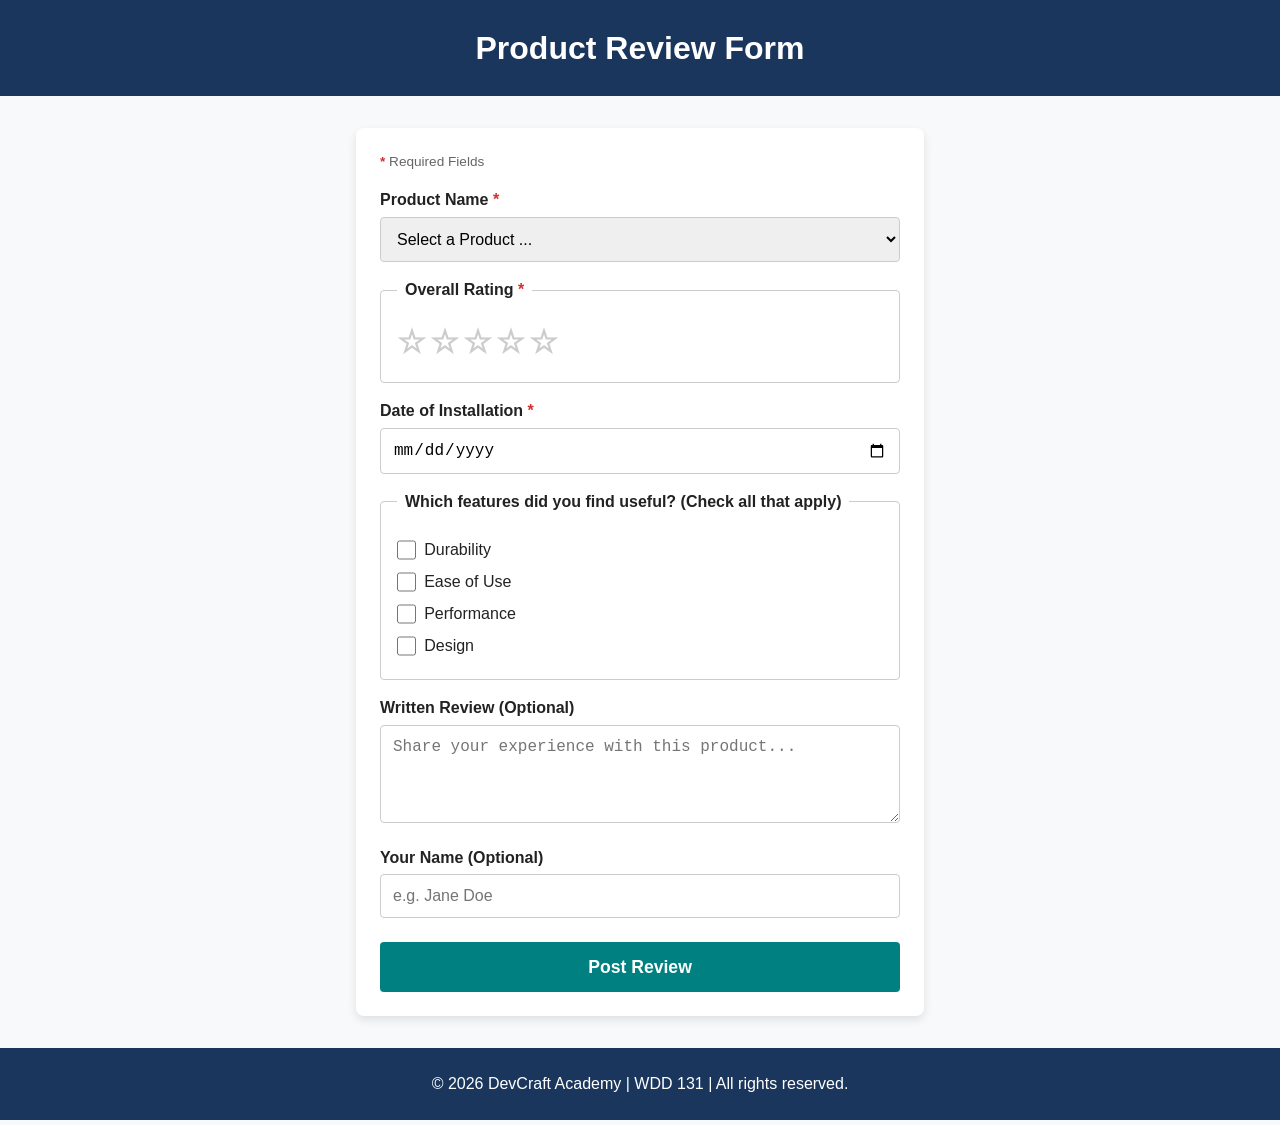
==== form.html @ b365c866 "Complete W05 Product Review Form and Review confirmation" ====
<!DOCTYPE html>
<html lang="en">
<head>
    <meta charset="UTF-8">
    <meta name="viewport" content="width=device-width, initial-scale=1.0">
    <title>Product Review - DevCraft Academy</title>
    <meta name="description" content="Submit a product review for DevCraft Academy learning materials and tools.">
    <meta name="author" content="Your Name">
    <link rel="stylesheet" href="styles/form.css">
    <script src="scripts/form.js" defer></script>
</head>
<body>
    <header>
        <h1>Product Review Form</h1>
    </header>

    <main>
        <form method="get" action="review.html" class="wf1">
            <p class="required-note"><span class="required">*</span> Required Fields</p>

            <!-- Product Name -->
            <label for="productName">Product Name <span class="required">*</span></label>
            <select id="productName" name="productName" required>
                <option value="" disabled selected>Select a Product ...</option>
            </select>

            <!-- Overall Rating -->
            <fieldset class="rating-fieldset">
                <legend>Overall Rating <span class="required">*</span></legend>
                <div class="rating">
                    <input type="radio" id="star5" name="rating" value="5" required><label for="star5" title="5 stars">☆</label>
                    <input type="radio" id="star4" name="rating" value="4" required><label for="star4" title="4 stars">☆</label>
                    <input type="radio" id="star3" name="rating" value="3" required><label for="star3" title="3 stars">☆</label>
                    <input type="radio" id="star2" name="rating" value="2" required><label for="star2" title="2 stars">☆</label>
                    <input type="radio" id="star1" name="rating" value="1" required><label for="star1" title="1 star">☆</label>
                </div>
            </fieldset>

            <!-- Date of Installation -->
            <label for="installDate">Date of Installation <span class="required">*</span></label>
            <input type="date" id="installDate" name="installDate" required>

            <!-- Useful Features -->
            <fieldset class="checkbox-fieldset">
                <legend>Which features did you find useful? (Check all that apply)</legend>
                <label><input type="checkbox" id="feature-durability" name="features" value="durability"> Durability</label>
                <label><input type="checkbox" id="feature-ease" name="features" value="ease_of_use"> Ease of Use</label>
                <label><input type="checkbox" id="feature-performance" name="features" value="performance"> Performance</label>
                <label><input type="checkbox" id="feature-design" name="features" value="design"> Design</label>
            </fieldset>

            <!-- Written Review -->
            <label for="writtenReview">Written Review (Optional)</label>
            <textarea id="writtenReview" name="writtenReview" rows="4" placeholder="Share your experience with this product..."></textarea>

            <!-- User Name -->
            <label for="userName">Your Name (Optional)</label>
            <input type="text" id="userName" name="userName" placeholder="e.g. Jane Doe">

            <!-- Submit Button -->
            <input type="submit" value="Post Review" class="submit-btn">
        </form>
    </main>

    <footer>
        <p>&copy; 2026 DevCraft Academy | WDD 131 | All rights reserved.</p>
    </footer>
</body>
</html>
---- styles/form.css ----
:root {
    --primary-color: #1B365D;
    --secondary-color: #008080;
    --background-color: #F8F9FA;
    --text-color: #222222;
    --form-bg: #FFFFFF;
    --border-color: #CCCCCC;
}

* {
    box-sizing: border-box;
    margin: 0;
    padding: 0;
}

body {
    font-family: Arial, Helvetica, sans-serif;
    background-color: var(--background-color);
    color: var(--text-color);
    line-height: 1.5;
}

header {
    background-color: var(--primary-color);
    color: #FFFFFF;
    text-align: center;
    padding: 1.5rem;
}

main {
    max-width: 600px;
    margin: 2rem auto;
    padding: 0 1rem;
}

.wf1 {
    background-color: var(--form-bg);
    padding: 1.5rem;
    border-radius: 8px;
    box-shadow: 0 4px 10px rgba(0, 0, 0, 0.1);
}

.required-note {
    font-size: 0.85rem;
    margin-bottom: 1rem;
    color: #666666;
}

.required {
    color: #D32F2F;
    font-weight: bold;
}

label {
    display: block;
    font-weight: bold;
    margin-top: 1rem;
    margin-bottom: 0.3rem;
}

input[type="text"],
input[type="date"],
select,
textarea {
    width: 100%;
    padding: 0.75rem;
    border: 1px solid var(--border-color);
    border-radius: 4px;
    font-size: 1rem;
}

fieldset {
    border: 1px solid var(--border-color);
    padding: 1rem;
    border-radius: 4px;
    margin-top: 1rem;
}

legend {
    font-weight: bold;
    padding: 0 0.5rem;
}

.checkbox-fieldset label {
    display: flex;
    align-items: center;
    gap: 0.5rem;
    font-weight: normal;
    margin-top: 0.5rem;
    cursor: pointer;
}

.checkbox-fieldset input[type="checkbox"] {
    width: 1.2rem;
    height: 1.2rem;
}

/* Star Rating Style */
.rating {
    display: flex;
    flex-direction: row-reverse;
    justify-content: flex-end;
    gap: 0.25rem;
}

.rating input {
    display: none;
}

.rating label {
    font-size: 2rem;
    color: #CCCCCC;
    cursor: pointer;
    margin: 0;
}

.rating input:checked ~ label,
.rating label:hover,
.rating label:hover ~ label {
    color: #FFB400;
}

.submit-btn {
    display: block;
    width: 100%;
    background-color: var(--secondary-color);
    color: #FFFFFF;
    border: none;
    padding: 0.9rem;
    font-size: 1.1rem;
    font-weight: bold;
    border-radius: 4px;
    margin-top: 1.5rem;
    cursor: pointer;
}

.submit-btn:hover {
    background-color: #006666;
}

/* Confirmation Page */
.confirmation-container {
    text-align: center;
    background: #FFFFFF;
    padding: 2rem;
    border-radius: 8px;
    box-shadow: 0 4px 10px rgba(0,0,0,0.1);
}

.counter-box {
    margin: 1.5rem 0;
    font-size: 1.2rem;
    font-weight: bold;
    color: var(--primary-color);
}

.back-link {
    display: inline-block;
    padding: 0.75rem 1.5rem;
    background-color: var(--primary-color);
    color: #FFFFFF;
    text-decoration: none;
    border-radius: 4px;

}

footer {
    text-align: center;
    padding: 1.5rem;
    background-color: var(--primary-color);
    color: #FFFFFF;
    margin-top: 2rem;
}
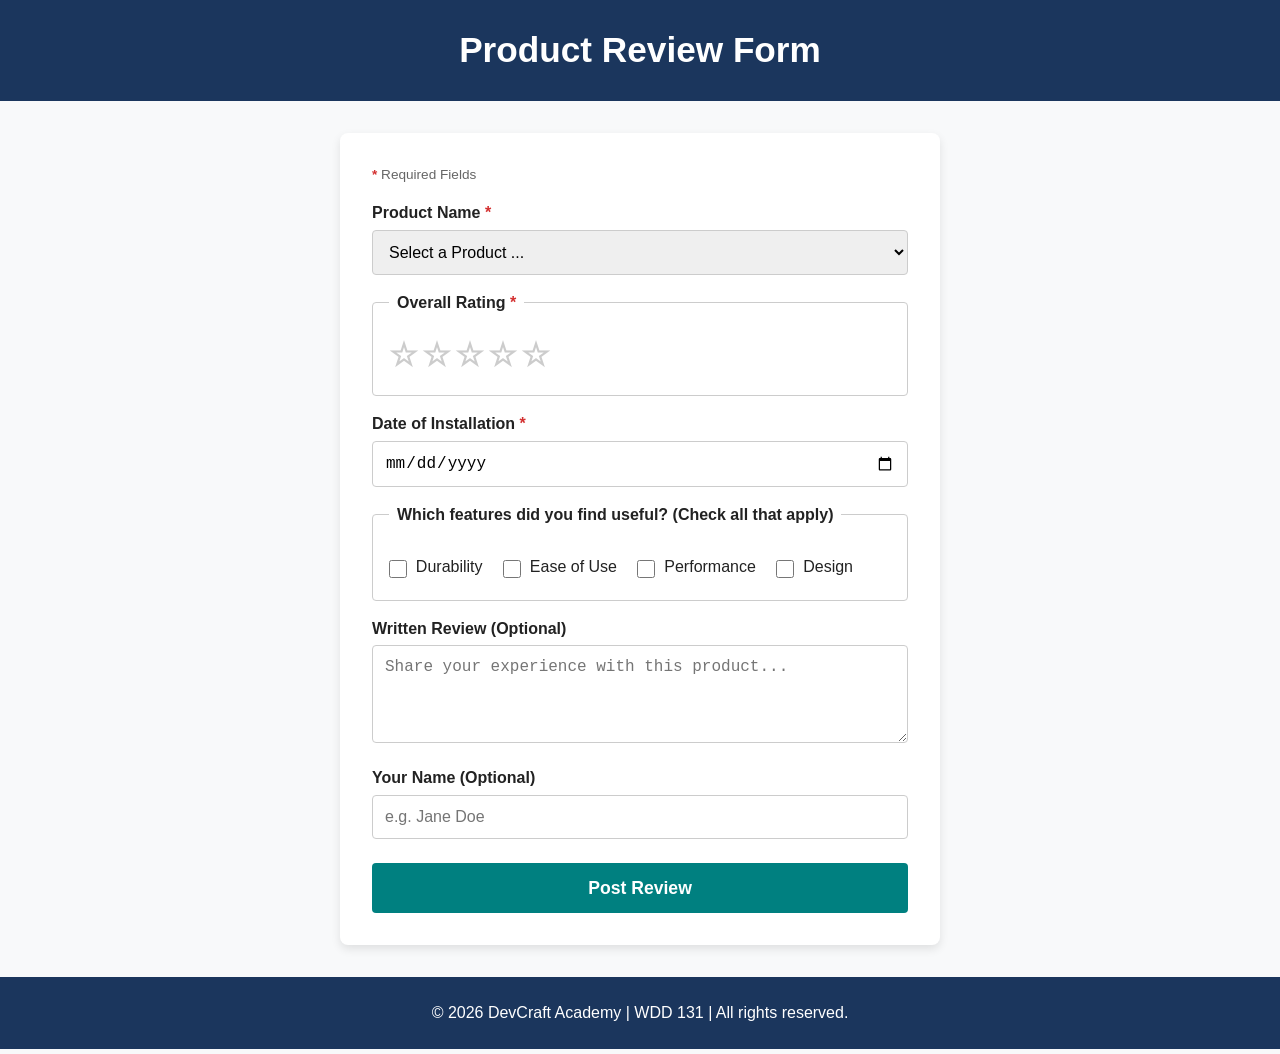
==== commit 7364cf43: "Fix form label explicit associations and add CSS media query" ====
--- a/form.html
+++ b/form.html
@@ -40,14 +40,22 @@
             <label for="installDate">Date of Installation <span class="required">*</span></label>
             <input type="date" id="installDate" name="installDate" required>
 
-            <!-- Useful Features -->
-            <fieldset class="checkbox-fieldset">
-                <legend>Which features did you find useful? (Check all that apply)</legend>
-                <label><input type="checkbox" id="feature-durability" name="features" value="durability"> Durability</label>
-                <label><input type="checkbox" id="feature-ease" name="features" value="ease_of_use"> Ease of Use</label>
-                <label><input type="checkbox" id="feature-performance" name="features" value="performance"> Performance</label>
-                <label><input type="checkbox" id="feature-design" name="features" value="design"> Design</label>
-            </fieldset>
+           <!-- Useful Features -->
+<fieldset class="checkbox-fieldset">
+    <legend>Which features did you find useful? (Check all that apply)</legend>
+    
+    <input type="checkbox" id="feature-durability" name="features" value="durability">
+    <label for="feature-durability">Durability</label>
+
+    <input type="checkbox" id="feature-ease" name="features" value="ease_of_use">
+    <label for="feature-ease">Ease of Use</label>
+
+    <input type="checkbox" id="feature-performance" name="features" value="performance">
+    <label for="feature-performance">Performance</label>
+
+    <input type="checkbox" id="feature-design" name="features" value="design">
+    <label for="feature-design">Design</label>
+</fieldset>
 
             <!-- Written Review -->
             <label for="writtenReview">Written Review (Optional)</label>
--- a/styles/form.css
+++ b/styles/form.css
@@ -81,18 +81,29 @@
     padding: 0 0.5rem;
 }
 
-.checkbox-fieldset label {
-    display: flex;
-    align-items: center;
-    gap: 0.5rem;
-    font-weight: normal;
-    margin-top: 0.5rem;
-    cursor: pointer;
+/* Checkbox Styling */
+.checkbox-fieldset {
+    border: 1px solid var(--border-color);
+    padding: 1rem;
+    border-radius: 4px;
+    margin-top: 1rem;
 }
 
 .checkbox-fieldset input[type="checkbox"] {
-    width: 1.2rem;
-    height: 1.2rem;
+    margin-top: 0.75rem;
+    margin-right: 0.3rem;
+    width: 1.1rem;
+    height: 1.1rem;
+    vertical-align: middle;
+}
+
+.checkbox-fieldset label {
+    display: inline-block;
+    font-weight: normal;
+    margin-top: 0.75rem;
+    margin-right: 1rem;
+    cursor: pointer;
+    vertical-align: middle;
 }
 
 /* Star Rating Style */
@@ -161,7 +172,6 @@
     color: #FFFFFF;
     text-decoration: none;
     border-radius: 4px;
-
 }
 
 footer {
@@ -170,4 +180,19 @@
     background-color: var(--primary-color);
     color: #FFFFFF;
     margin-top: 2rem;
+}
+
+/* Media Query (Required by Audit Tool) */
+@media screen and (min-width: 600px) {
+    main {
+        padding: 0;
+    }
+
+    .wf1 {
+        padding: 2rem;
+    }
+
+    header h1 {
+        font-size: 2.2rem;
+    }
 }
